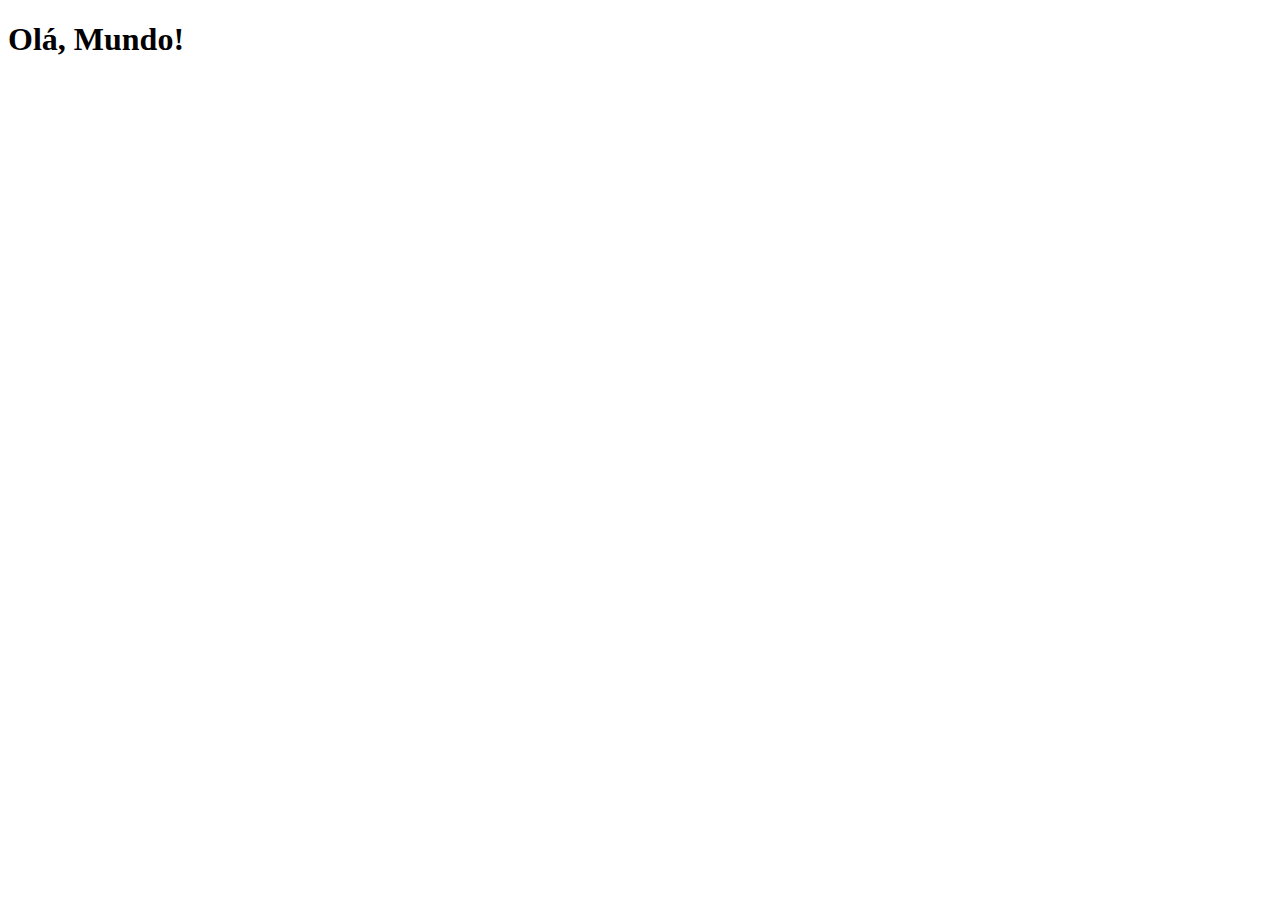
==== index.html @ f5c78421 "Criei a página principal." ====
<!DOCTYPE html>
<html lang="pt-br">
<head>
    <meta charset="UTF-8">
    <meta http-equiv="X-UA-Compatible" content="IE=edge">
    <meta name="viewport" content="width=device-width, initial-scale=1.0">
    <link rel="shortcut icon" href="favicon.ico" type="image/x-icon">
    <title>Projeto Redes Sociais</title>
</head>
<body>
    <h1>Olá, Mundo!</h1>
</body>
</html>
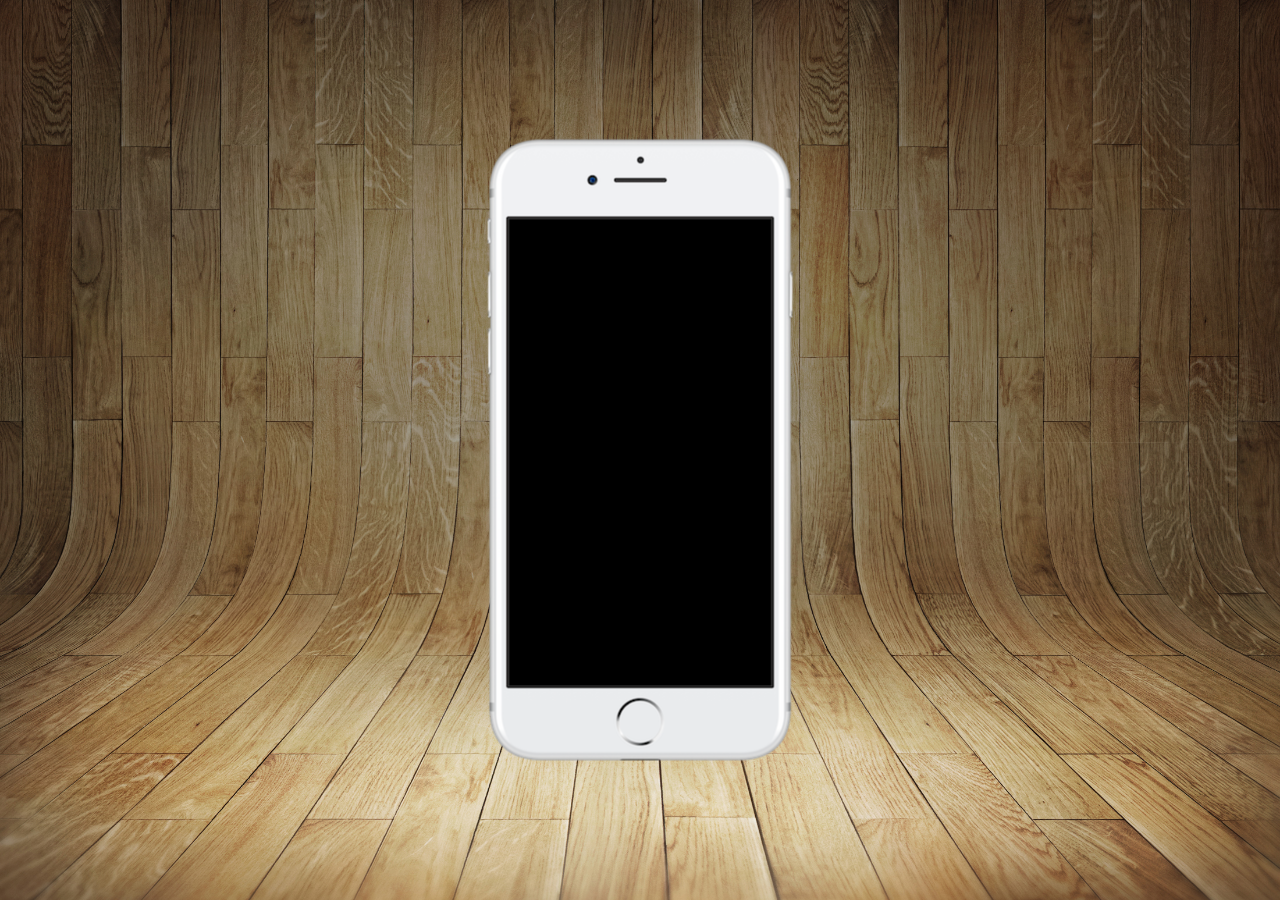
==== commit 67b0f346: "Aula 12 - Criando a página inicial do projeto." ====
--- a/index.html
+++ b/index.html
@@ -5,9 +5,13 @@
     <meta http-equiv="X-UA-Compatible" content="IE=edge">
     <meta name="viewport" content="width=device-width, initial-scale=1.0">
     <link rel="shortcut icon" href="favicon.ico" type="image/x-icon">
+    <link rel="stylesheet" href="estilos/style.css">
     <title>Projeto Redes Sociais</title>
 </head>
 <body>
-    <h1>Olá, Mundo!</h1>
+    <main>
+        <section id="telefone"></section>
+        <section id="redes-sociais"></section>
+    </main>
 </body>
 </html>--- a/estilos/style.css
+++ b/estilos/style.css
@@ -0,0 +1,30 @@
+@charset "UTF-8";
+
+* {
+    margin: 0px;
+    padding: 0px;
+    font-family: Arial, Helvetica, sans-serif;
+}
+
+html, body {
+    height: 100vh;
+    width: 100vw;
+    background: url('../imagens/fundo-madeira.jpg') no-repeat top center;
+    background-size: cover;
+    background-attachment: fixed;
+}
+
+main {
+    position: relative;
+    height: 100vh;
+}
+
+section#telefone {
+    position: absolute;
+    top: 50%;
+    left: 50%;
+    transform: translate(-50%, -50%);
+    height: 627px;
+    width: 311px;
+    background: url('../imagens/frame-iphone.png') no-repeat;
+}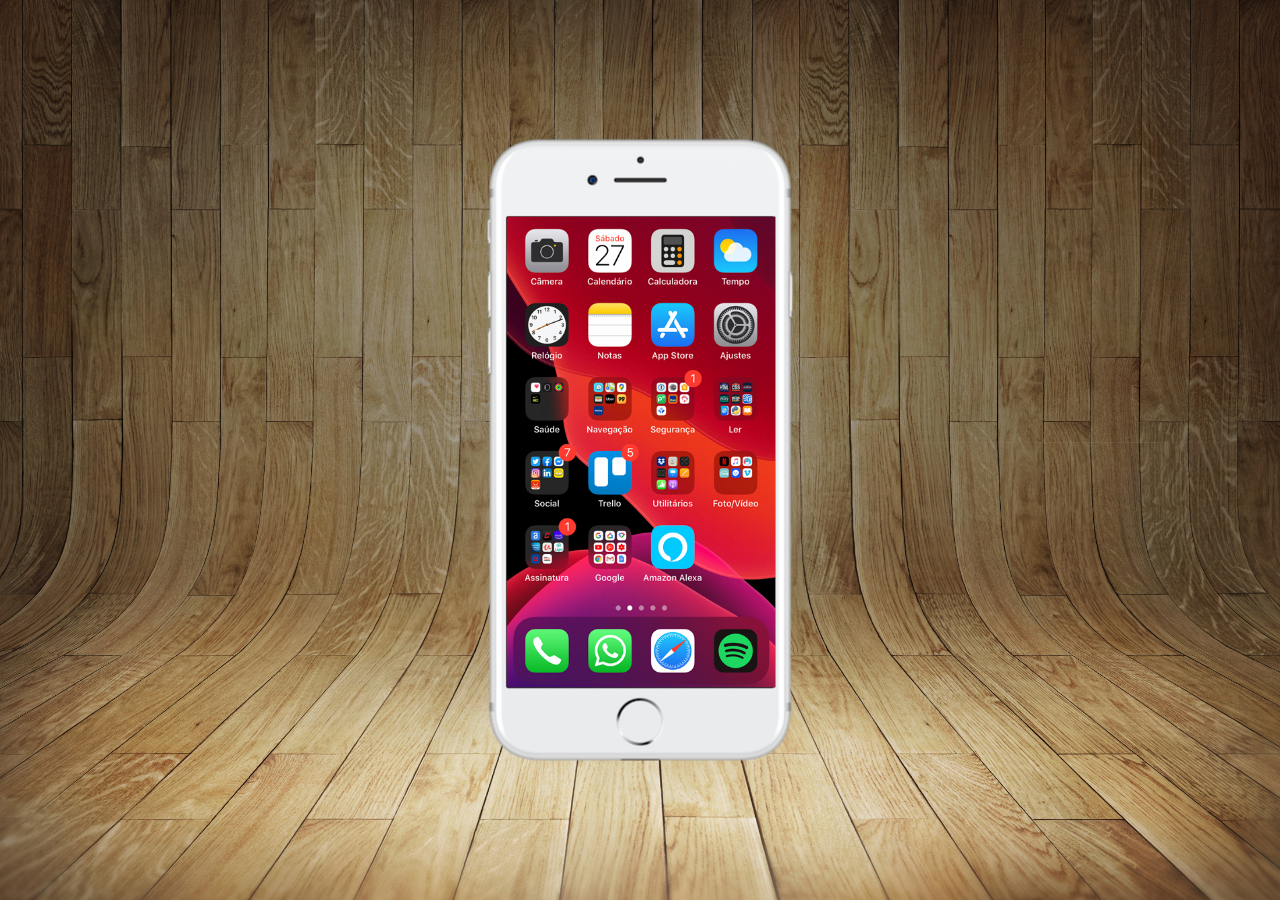
==== commit df034d32: "Aula 13 - Posicionando o conteúdo do site." ====
--- a/index.html
+++ b/index.html
@@ -10,7 +10,9 @@
 </head>
 <body>
     <main>
-        <section id="telefone"></section>
+        <section id="telefone">
+            <iframe src="home.html" name="tela" id="tela" frameborder="0"></iframe>
+        </section>
         <section id="redes-sociais"></section>
     </main>
 </body>
--- a/estilos/style.css
+++ b/estilos/style.css
@@ -27,4 +27,12 @@
     height: 627px;
     width: 311px;
     background: url('../imagens/frame-iphone.png') no-repeat;
+}
+
+iframe#tela {
+    position: relative;
+    top: 80px;
+    left: 22px;
+    width: 269px;
+    height: 471px;
 }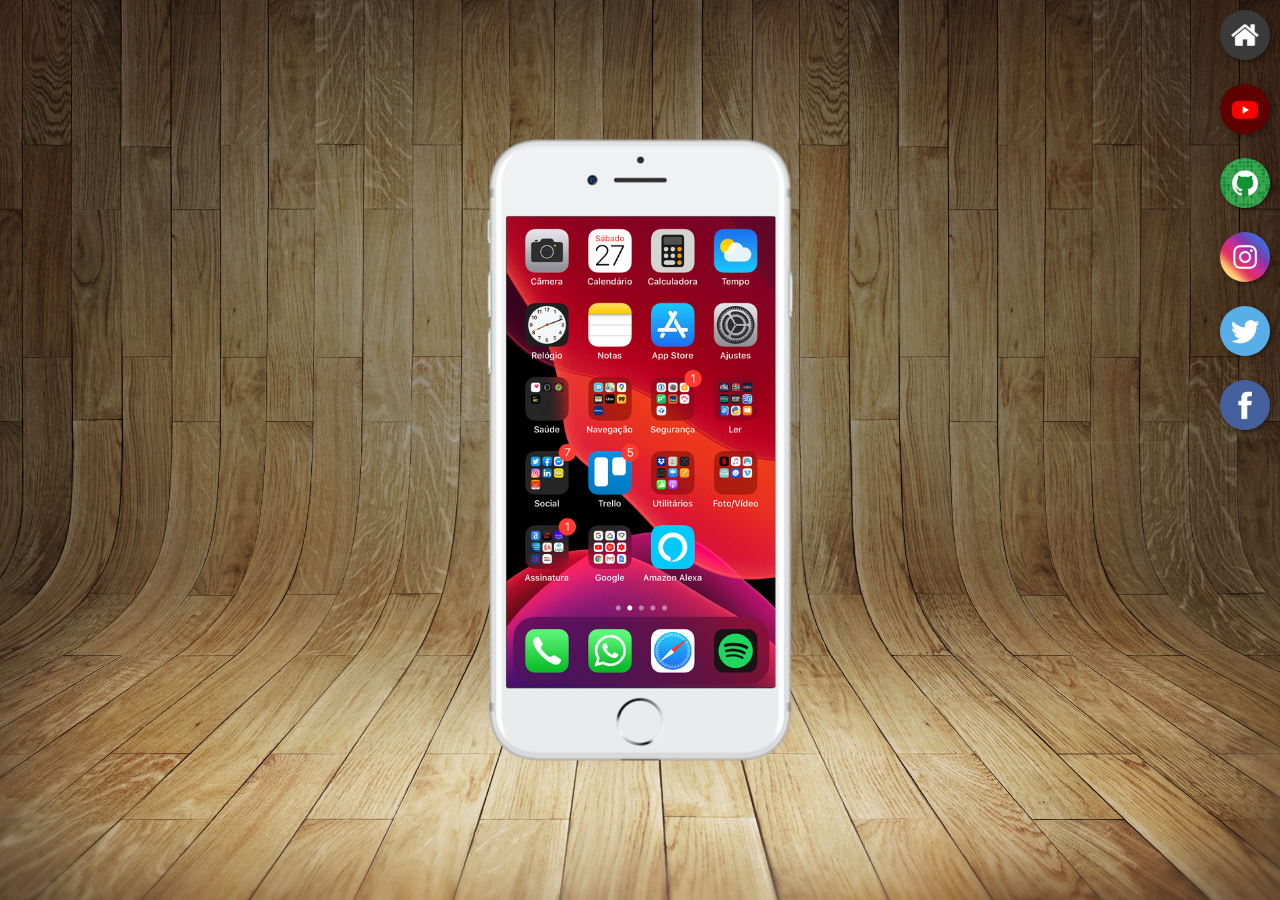
==== commit 70dcceda: "Aula 14 - Criando os botões para redes sociais." ====
--- a/index.html
+++ b/index.html
@@ -11,9 +11,18 @@
 <body>
     <main>
         <section id="telefone">
-            <iframe src="home.html" name="tela" id="tela" frameborder="0"></iframe>
+            <iframe src="home.html" name="tela" id="tela" frameborder="0">
+                Seu navegador não é compatível com esse recurso.
+            </iframe>
         </section>
-        <section id="redes-sociais"></section>
+        <section id="redes-sociais">
+            <a href="home.html" target="tela"><img src="imagens/logo-home.jpg" alt="Home"></a><br>
+            <a href="#" target="tela"><img src="imagens/logo-youtube.jpg" alt="YouTube"></a><br>
+            <a href="#" target="tela"><img src="imagens/logo-github.jpg" alt="GitHub"></a><br>
+            <a href="#" target="tela"><img src="imagens/logo-instagram.jpg" alt="Instagram"></a><br>
+            <a href="#" target="tela"><img src="imagens/logo-twitter.jpg" alt="Twitter"></a><br>
+            <a href="#" target="tela"><img src="imagens/logo-facebook.jpg" alt="Facebook"></a><br>
+        </section>
     </main>
 </body>
 </html>--- a/estilos/style.css
+++ b/estilos/style.css
@@ -35,4 +35,23 @@
     left: 22px;
     width: 269px;
     height: 471px;
+}
+
+section#redes-sociais {
+    text-align: right;
+}
+
+section#redes-sociais img {
+    width: 50px;
+    margin: 10px;
+    border-radius: 50%;
+    box-shadow: 2px 2px 5px rgba(0, 0, 0, 0.400);
+    box-sizing: border-box;
+}
+
+section#redes-sociais img:hover {
+    border: 2px solid rgba(255, 255, 255, 0.600);
+    transform: translate(-3px, -3px);
+    box-shadow: 5px 5px 10px rgba(0, 0, 0, 0.600);
+    transition: transform .3s, border 1s;
 }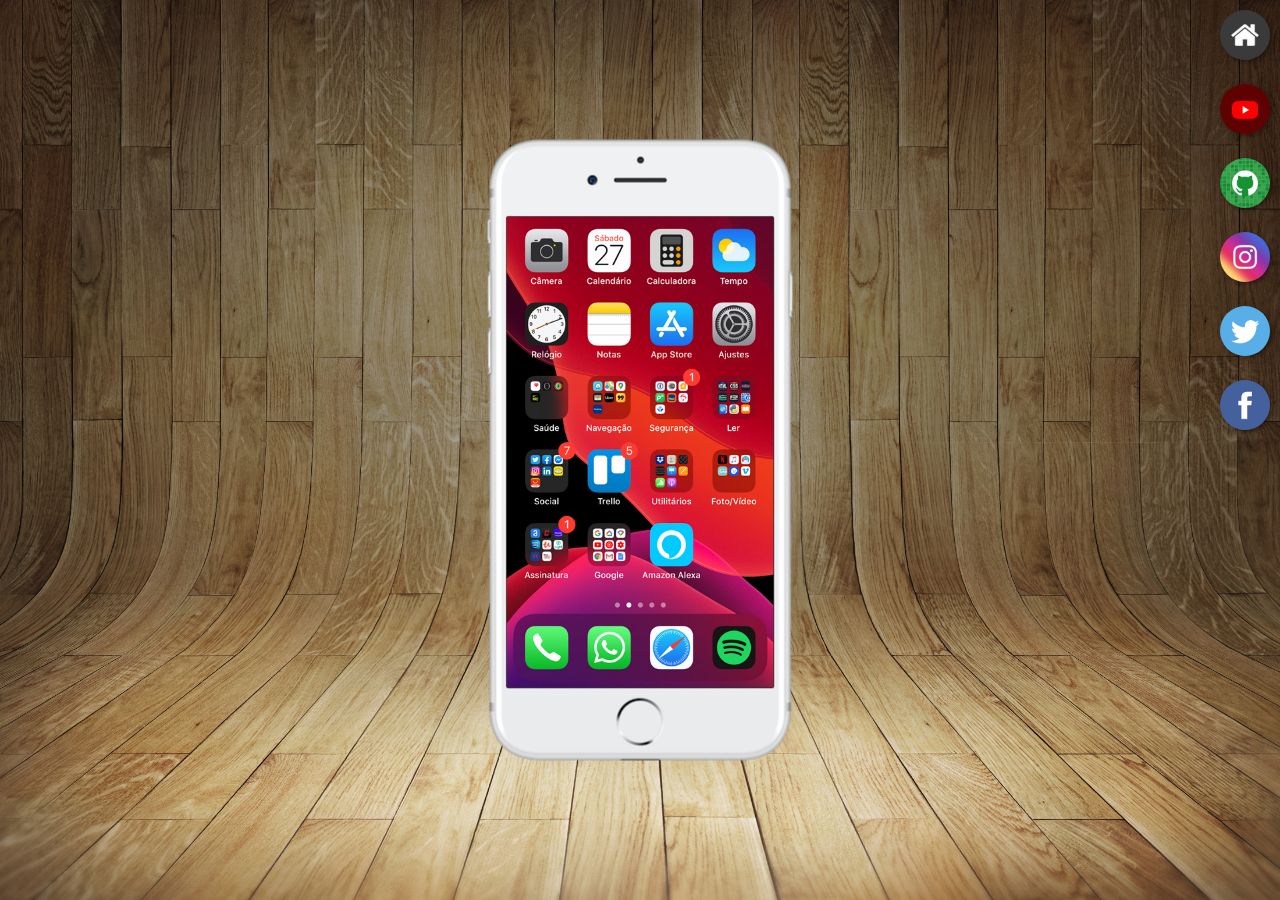
==== commit b2b797eb: "Aula 15 - Criando as páginas de cada rede social." ====
--- a/index.html
+++ b/index.html
@@ -17,11 +17,11 @@
         </section>
         <section id="redes-sociais">
             <a href="home.html" target="tela"><img src="imagens/logo-home.jpg" alt="Home"></a><br>
-            <a href="#" target="tela"><img src="imagens/logo-youtube.jpg" alt="YouTube"></a><br>
-            <a href="#" target="tela"><img src="imagens/logo-github.jpg" alt="GitHub"></a><br>
-            <a href="#" target="tela"><img src="imagens/logo-instagram.jpg" alt="Instagram"></a><br>
-            <a href="#" target="tela"><img src="imagens/logo-twitter.jpg" alt="Twitter"></a><br>
-            <a href="#" target="tela"><img src="imagens/logo-facebook.jpg" alt="Facebook"></a><br>
+            <a href="youtube.html" target="tela"><img src="imagens/logo-youtube.jpg" alt="YouTube"></a><br>
+            <a href="github.html" target="tela"><img src="imagens/logo-github.jpg" alt="GitHub"></a><br>
+            <a href="instagram.html" target="tela"><img src="imagens/logo-instagram.jpg" alt="Instagram"></a><br>
+            <a href="twitter.html" target="tela"><img src="imagens/logo-twitter.jpg" alt="Twitter"></a><br>
+            <a href="facebook.html" target="tela"><img src="imagens/logo-facebook.jpg" alt="Facebook"></a><br>
         </section>
     </main>
 </body>
--- a/estilos/style.css
+++ b/estilos/style.css
@@ -33,7 +33,7 @@
     position: relative;
     top: 80px;
     left: 22px;
-    width: 269px;
+    width: 267px;
     height: 471px;
 }
 
